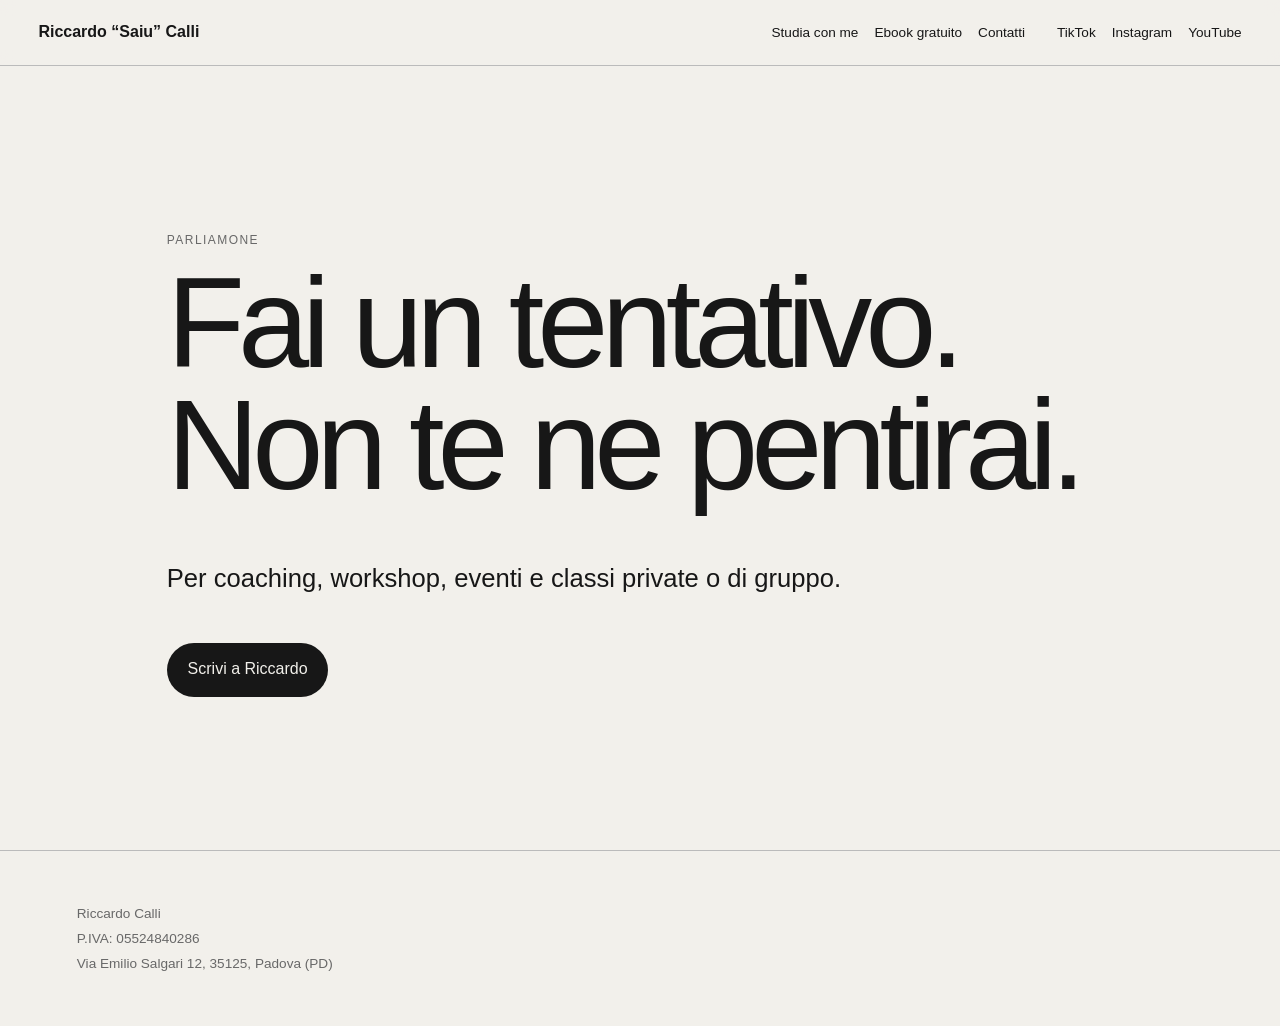
==== contatti.html @ 85fe00e3 "Add public page contatti.html" ====
<!doctype html>
<html lang="it"><head><meta charset="utf-8"><meta name="viewport" content="width=device-width, initial-scale=1"><title>Contatti — Riccardo Calli</title><meta name="description" content="Contatta Riccardo “Saiu” Calli per coaching, workshop, eventi e classi di movimento."><link rel="stylesheet" href="styles.css"></head>
<body><header class="site-header"><a class="brand" href="index.html">Riccardo “Saiu” Calli</a><nav aria-label="Navigazione principale"><a href="studiaconme.html">Studia con me</a><a href="manualedelpraticante.html">Ebook gratuito</a><a href="contatti.html">Contatti</a></nav><div class="socials"><a href="https://www.tiktok.com/@riccardosaiucalli">TikTok</a><a href="https://www.instagram.com/riccardo.saiu.calli/">Instagram</a><a href="https://www.youtube.com/channel/UCAdzPhINK3UaXj8BJu5Mjwg">YouTube</a></div></header><main><section class="hero"><p class="eyebrow">Parliamone</p><h1>Fai un tentativo.<br>Non te ne pentirai.</h1><p class="lead">Per coaching, workshop, eventi e classi private o di gruppo.</p><a class="button" href="mailto:riccardo.calli@gmail.com">Scrivi a Riccardo</a></section></main><footer><p>Riccardo Calli</p><p>P.IVA: 05524840286</p><p>Via Emilio Salgari 12, 35125, Padova (PD)</p></footer></body></html>
---- styles.css ----
:root{--ink:#171717;--paper:#f2f0eb;--accent:#d8ff00;--muted:#686868}*{box-sizing:border-box}html{scroll-behavior:smooth}body{margin:0;background:var(--paper);color:var(--ink);font-family:Arial,Helvetica,sans-serif;line-height:1.55}a{color:inherit}.site-header{display:flex;align-items:center;gap:2rem;padding:1.25rem 3vw;border-bottom:1px solid #bbb;position:sticky;top:0;background:rgba(242,240,235,.94);backdrop-filter:blur(8px);z-index:2}.brand{font-weight:700;text-decoration:none;margin-right:auto}.site-header nav,.socials{display:flex;gap:1rem;font-size:.85rem}.site-header a{text-decoration:none}.site-header a:hover{text-decoration:underline}.hero,.copy-section,.cta{max-width:1100px;margin:auto;padding:12vw 6vw}.hero{min-height:78vh;display:flex;flex-direction:column;justify-content:center;align-items:flex-start}.eyebrow{text-transform:uppercase;letter-spacing:.12em;font-size:.75rem;color:var(--muted)}h1,h2{font-weight:500;letter-spacing:-.055em;line-height:.95;margin:0 0 2rem}h1{font-size:clamp(3.5rem,10vw,8.5rem)}h2{font-size:clamp(2.8rem,7vw,6.5rem)}p{max-width:55ch;font-size:1.08rem}.lead{font-size:clamp(1.2rem,2vw,1.7rem);line-height:1.2}.intro{font-size:1.5rem}.button{display:inline-block;margin-top:1.5rem;padding:.9rem 1.3rem;background:var(--ink);color:var(--paper);text-decoration:none;border-radius:999px}.button:hover{background:#444}.dark{background:var(--ink);color:var(--paper);max-width:none;padding-left:max(6vw,calc((100% - 1100px)/2));padding-right:max(6vw,calc((100% - 1100px)/2));}.cta{border-top:1px solid #bbb}footer{padding:3rem 6vw;border-top:1px solid #bbb;color:var(--muted);font-size:.85rem}footer p{margin:.25rem 0;font-size:.85rem}@media(max-width:720px){.site-header{align-items:flex-start;flex-wrap:wrap;gap:.7rem;padding:1rem 5vw}.brand{flex-basis:100%}.site-header nav,.socials{font-size:.76rem;gap:.7rem}.hero,.copy-section,.cta{padding:24vw 7vw}.hero{min-height:75vh}h1{font-size:clamp(3rem,14vw,5rem)}.dark{padding-left:7vw;padding-right:7vw}p{font-size:1rem}}
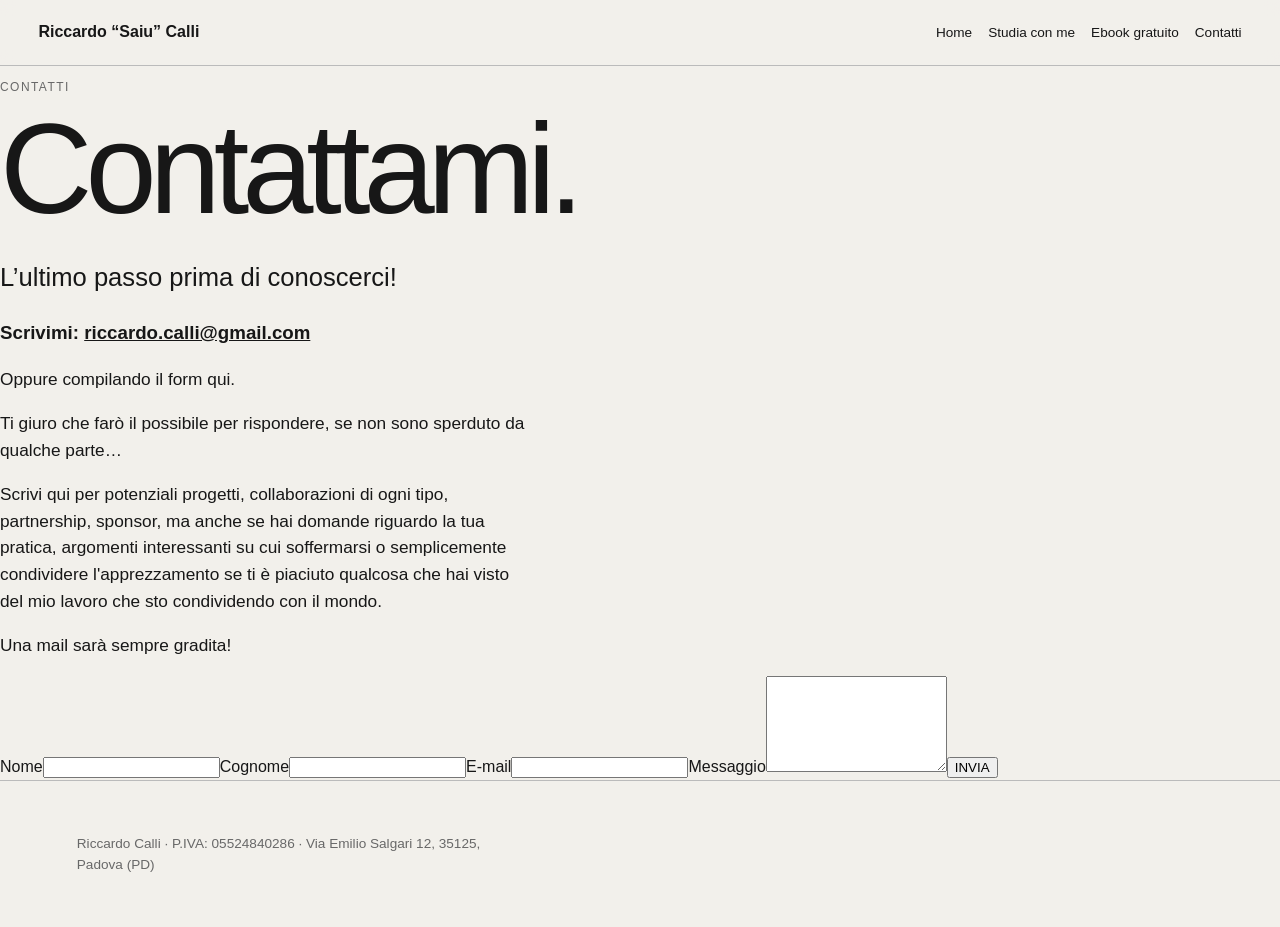
==== commit e583d010: "Rebuild contact page faithfully" ====
--- a/contatti.html
+++ b/contatti.html
@@ -1,3 +1 @@
-<!doctype html>
-<html lang="it"><head><meta charset="utf-8"><meta name="viewport" content="width=device-width, initial-scale=1"><title>Contatti — Riccardo Calli</title><meta name="description" content="Contatta Riccardo “Saiu” Calli per coaching, workshop, eventi e classi di movimento."><link rel="stylesheet" href="styles.css"></head>
-<body><header class="site-header"><a class="brand" href="index.html">Riccardo “Saiu” Calli</a><nav aria-label="Navigazione principale"><a href="studiaconme.html">Studia con me</a><a href="manualedelpraticante.html">Ebook gratuito</a><a href="contatti.html">Contatti</a></nav><div class="socials"><a href="https://www.tiktok.com/@riccardosaiucalli">TikTok</a><a href="https://www.instagram.com/riccardo.saiu.calli/">Instagram</a><a href="https://www.youtube.com/channel/UCAdzPhINK3UaXj8BJu5Mjwg">YouTube</a></div></header><main><section class="hero"><p class="eyebrow">Parliamone</p><h1>Fai un tentativo.<br>Non te ne pentirai.</h1><p class="lead">Per coaching, workshop, eventi e classi private o di gruppo.</p><a class="button" href="mailto:riccardo.calli@gmail.com">Scrivi a Riccardo</a></section></main><footer><p>Riccardo Calli</p><p>P.IVA: 05524840286</p><p>Via Emilio Salgari 12, 35125, Padova (PD)</p></footer></body></html>+<!doctype html><html lang="it"><head><meta charset="utf-8"><meta name="viewport" content="width=device-width,initial-scale=1"><title>Contatti — Riccardo Calli</title><meta name="description" content="Contatta Riccardo Calli per progetti, collaborazioni e domande sul Parkour."><link rel="icon" href="favicon.svg"><link rel="stylesheet" href="styles.css"></head><body><header class="site-header"><a class="brand" href="index.html">Riccardo “Saiu” Calli</a><nav><a href="index.html">Home</a><a href="studiaconme.html">Studia con me</a><a href="manualedelpraticante.html">Ebook gratuito</a><a href="contatti.html" aria-current="page">Contatti</a></nav></header><main><section class="section contact-intro"><p class="eyebrow">CONTATTI</p><h1>Contattami.</h1><p class="lead">L’ultimo passo prima di conoscerci!</p><h3>Scrivimi: <a href="mailto:riccardo.calli@gmail.com">riccardo.calli@gmail.com</a></h3><p>Oppure compilando il form qui.</p><p>Ti giuro che farò il possibile per rispondere, se non sono sperduto da qualche parte…</p><p>Scrivi qui per potenziali progetti, collaborazioni di ogni tipo, partnership, sponsor, ma anche se hai domande riguardo la tua pratica, argomenti interessanti su cui soffermarsi o semplicemente condividere l'apprezzamento se ti è piaciuto qualcosa che hai visto del mio lavoro che sto condividendo con il mondo.</p><p>Una mail sarà sempre gradita!</p></section><section class="form-section"><form action="mailto:riccardo.calli@gmail.com" method="post" enctype="text/plain"><label>Nome<input name="nome" required></label><label>Cognome<input name="cognome" required></label><label>E-mail<input type="email" name="email" required></label><label>Messaggio<textarea name="messaggio" rows="6" required></textarea></label><button type="submit">INVIA</button></form></section></main><footer><p>Riccardo Calli · P.IVA: 05524840286 · Via Emilio Salgari 12, 35125, Padova (PD)</p></footer></body></html>
--- a/styles.css
+++ b/styles.css
@@ -1 +1,2 @@
-:root{--ink:#171717;--paper:#f2f0eb;--accent:#d8ff00;--muted:#686868}*{box-sizing:border-box}html{scroll-behavior:smooth}body{margin:0;background:var(--paper);color:var(--ink);font-family:Arial,Helvetica,sans-serif;line-height:1.55}a{color:inherit}.site-header{display:flex;align-items:center;gap:2rem;padding:1.25rem 3vw;border-bottom:1px solid #bbb;position:sticky;top:0;background:rgba(242,240,235,.94);backdrop-filter:blur(8px);z-index:2}.brand{font-weight:700;text-decoration:none;margin-right:auto}.site-header nav,.socials{display:flex;gap:1rem;font-size:.85rem}.site-header a{text-decoration:none}.site-header a:hover{text-decoration:underline}.hero,.copy-section,.cta{max-width:1100px;margin:auto;padding:12vw 6vw}.hero{min-height:78vh;display:flex;flex-direction:column;justify-content:center;align-items:flex-start}.eyebrow{text-transform:uppercase;letter-spacing:.12em;font-size:.75rem;color:var(--muted)}h1,h2{font-weight:500;letter-spacing:-.055em;line-height:.95;margin:0 0 2rem}h1{font-size:clamp(3.5rem,10vw,8.5rem)}h2{font-size:clamp(2.8rem,7vw,6.5rem)}p{max-width:55ch;font-size:1.08rem}.lead{font-size:clamp(1.2rem,2vw,1.7rem);line-height:1.2}.intro{font-size:1.5rem}.button{display:inline-block;margin-top:1.5rem;padding:.9rem 1.3rem;background:var(--ink);color:var(--paper);text-decoration:none;border-radius:999px}.button:hover{background:#444}.dark{background:var(--ink);color:var(--paper);max-width:none;padding-left:max(6vw,calc((100% - 1100px)/2));padding-right:max(6vw,calc((100% - 1100px)/2));}.cta{border-top:1px solid #bbb}footer{padding:3rem 6vw;border-top:1px solid #bbb;color:var(--muted);font-size:.85rem}footer p{margin:.25rem 0;font-size:.85rem}@media(max-width:720px){.site-header{align-items:flex-start;flex-wrap:wrap;gap:.7rem;padding:1rem 5vw}.brand{flex-basis:100%}.site-header nav,.socials{font-size:.76rem;gap:.7rem}.hero,.copy-section,.cta{padding:24vw 7vw}.hero{min-height:75vh}h1{font-size:clamp(3rem,14vw,5rem)}.dark{padding-left:7vw;padding-right:7vw}p{font-size:1rem}}+:root{--ink:#171717;--paper:#f2f0eb;--accent:#d8ff00;--muted:#686868}*{box-sizing:border-box}html{scroll-behavior:smooth}body{margin:0;background:var(--paper);color:var(--ink);font-family:Arial,Helvetica,sans-serif;line-height:1.55}a{color:inherit}a:focus-visible{outline:3px solid var(--accent);outline-offset:4px}.site-header{display:flex;align-items:center;gap:2rem;padding:1.25rem 3vw;border-bottom:1px solid #bbb;position:sticky;top:0;background:rgba(242,240,235,.94);backdrop-filter:blur(8px);z-index:2}.brand{font-weight:700;text-decoration:none;margin-right:auto}.site-header nav,.socials{display:flex;gap:1rem;font-size:.85rem}.site-header a{text-decoration:none}.site-header a:hover{text-decoration:underline}.hero,.copy-section,.cta{max-width:1100px;margin:auto;padding:12vw 6vw}.hero{min-height:78vh;display:flex;flex-direction:column;justify-content:center;align-items:flex-start}.eyebrow{text-transform:uppercase;letter-spacing:.12em;font-size:.75rem;color:var(--muted)}h1,h2{font-weight:500;letter-spacing:-.055em;line-height:.95;margin:0 0 2rem}h1{font-size:clamp(3.5rem,10vw,8.5rem)}h2{font-size:clamp(2.8rem,7vw,6.5rem)}p{max-width:55ch;font-size:1.08rem}.lead{font-size:clamp(1.2rem,2vw,1.7rem);line-height:1.2}.intro{font-size:1.5rem}.button{display:inline-block;margin-top:1.5rem;padding:.9rem 1.3rem;background:var(--ink);color:var(--paper);text-decoration:none;border-radius:999px}.button:hover{background:#444}.dark{background:var(--ink);color:var(--paper);max-width:none;padding-left:max(6vw,calc((100% - 1100px)/2));padding-right:max(6vw,calc((100% - 1100px)/2))}.cta{border-top:1px solid #bbb}footer{padding:3rem 6vw;border-top:1px solid #bbb;color:var(--muted);font-size:.85rem}footer p{margin:.25rem 0;font-size:.85rem}@media(max-width:720px){.site-header{align-items:flex-start;flex-wrap:wrap;gap:.7rem;padding:1rem 5vw}.brand{flex-basis:100%}.site-header nav,.socials{font-size:.76rem;gap:.7rem;flex-wrap:wrap}.hero,.copy-section,.cta{padding:24vw 7vw}.hero{min-height:75vh}h1{font-size:clamp(3rem,14vw,5rem)}.dark{padding-left:7vw;padding-right:7vw}p{font-size:1rem}}.ebook-form{max-width:520px;margin-top:3rem;display:grid;gap:.65rem}.ebook-form label{font-size:.9rem;font-weight:700;margin-top:1rem}.ebook-form label span{font-weight:400;color:var(--muted)}.ebook-form input{width:100%;border:1px solid #999;background:#fff;padding:.9rem 1rem;font:inherit;border-radius:0}.ebook-form input:focus{outline:3px solid var(--accent);outline-offset:2px}.ebook-form button{border:0;font:inherit;cursor:pointer;justify-self:start}.ebook-form button:disabled{opacity:.55;cursor:wait}.form-status{min-height:1.5em;margin:.5rem 0 0;font-size:.95rem}
+.hero{display:grid;grid-template-columns:minmax(0,1.05fr) minmax(280px,.95fr);gap:5vw;align-items:center}.hero-image{width:100%;max-height:720px;object-fit:cover;filter:grayscale(100%);display:block}.image-band{width:100%;max-height:720px;overflow:hidden;background:#111}.image-band img{display:block;width:100%;height:min(70vw,720px);object-fit:cover;object-position:center}.secondary{background:transparent;color:var(--ink);border:1px solid var(--ink);margin-left:.6rem}@media(max-width:720px){.hero{display:flex}.hero-image{max-height:58vh;margin-top:2rem}.image-band img{height:70vw}.secondary{margin-left:0;margin-top:1rem}}
